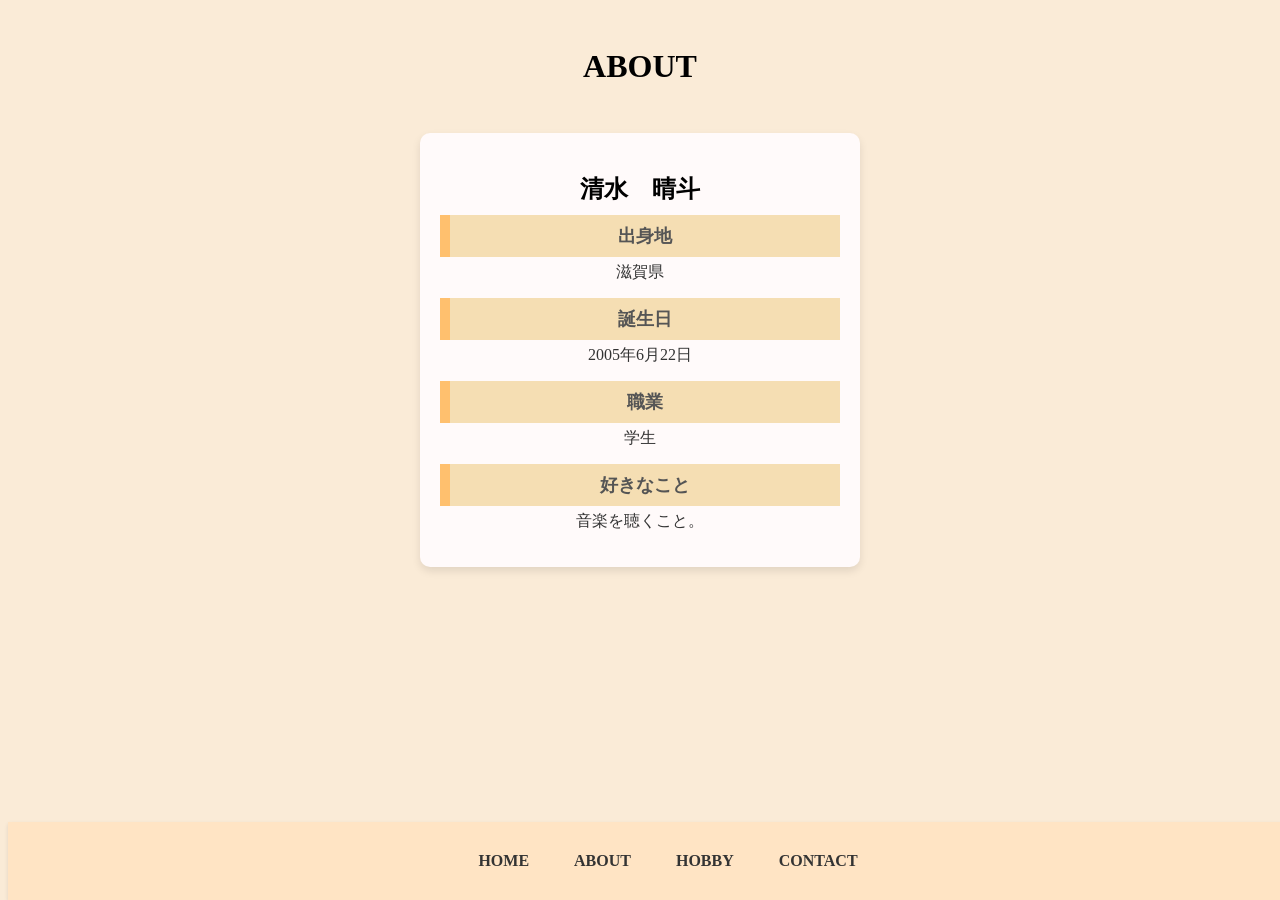
==== about.html @ 68d2a127 "commit" ====
<!DOCTYPE html>
<html lang="ja">
<head>
    <meta charset="UTF-8">
    <meta name="viewport" content="width=device-width, initial-scale=1.0">
    <title>プロフィール</title>
    <link rel="stylesheet" href="css/about.css">
</head>
<body>
    <h1>ABOUT</h1>
    <div class="profile-card">
        <h2>清水　晴斗</h2>
        <div class="profile-section">
            <h3>出身地</h3>
            <p>滋賀県</p>
        </div>
        <div class="profile-section">
            <h3>誕生日</h3>
            <p>2005年6月22日</p>
        </div>
        <div class="profile-section">
            <h3>職業</h3>
            <p>学生</p>
        </div>
        <div class="profile-section">
            <h3>好きなこと</h3>
            <p>音楽を聴くこと。</p>
        </div>
        
    </div>
</body>
</html>

    <div class="footer">
        <div class="menu">
            <a href="./index.html">HOME</a>
            <a href="./about.html">ABOUT</a>
            <a href="./hobby.html">HOBBY</a>
            <a href="./contact.html">CONTACT</a>
        </div>
    </div>
    
</body>
</html>
---- css/about.css ----
body {
    background-color: #faebd7;
}

h1 {
    text-align: center;
    margin: 1.5em 0;
}

/*プロフィール*/
@keyframes slideUp {
    0% {
        transform: translateY(100%);
        opacity: 0;
    }
    100% {
        transform: translateY(0);
        opacity: 1;
    }
}

.profile-card {
    animation: slideUp 1s ease-out;
    opacity: 1;
    transform: translateY(0);
}

.profile-card {
    border-radius: 10px;
    box-shadow: 0 4px 8px rgba(0, 0, 0, 0.1);
    max-width: 400px;
    margin: 20px auto;
    padding: 20px;
    text-align: center;
    background-color:#fffafa
}


h3 {
    padding: 0.5em 1em;
    margin: 2em 0;
    color: #000;
    background: #f5deb3;
    border-left: solid 10px #ffc06e;
}



/* Text styles within the profile card */
.profile-card h2 {
    font-size: 24px;
    margin-bottom: 10px;
}

.profile-card h3 {
    font-size: 18px;
    margin-bottom: 5px;
    color: #555;
}

.profile-section {
    margin-bottom: 15px;
}

.profile-section h3 {
    margin: 0;
}

.profile-section p {
    margin: 5px 0 0;
    font-size: 16px;
    color: #333;
}






/*メニューバー*/
.footer {
    background-color: #ffe4c4; /* 背景色 */
    padding: 20px; /* 内側の余白 */
    text-align: center; /* テキストの中央寄せ */
    box-shadow: 0 2px 4px rgba(0, 0, 0, 0.1); /* ボックスシャドウ */
    position: fixed;
    bottom: 0;
    width: 100%;
}

.footer .menu {
    display: flex; /* フレックスボックスレイアウト */
    justify-content: center; /* 子要素の中央寄せ */
    gap: 15px; /* 子要素間のスペース */
}

/* メニューリンクのスタイル */
.footer .menu a {
    text-decoration: none; /* テキスト装飾の削除 */
    color: #333; /* テキストの色 */
    font-weight: bold; /* 太字 */
    padding: 10px 15px; /* 内側の余白 */
    border-radius: 5px; /* 角丸 */
    transition: background-color 0.3s; /* 背景色のトランジション */
}
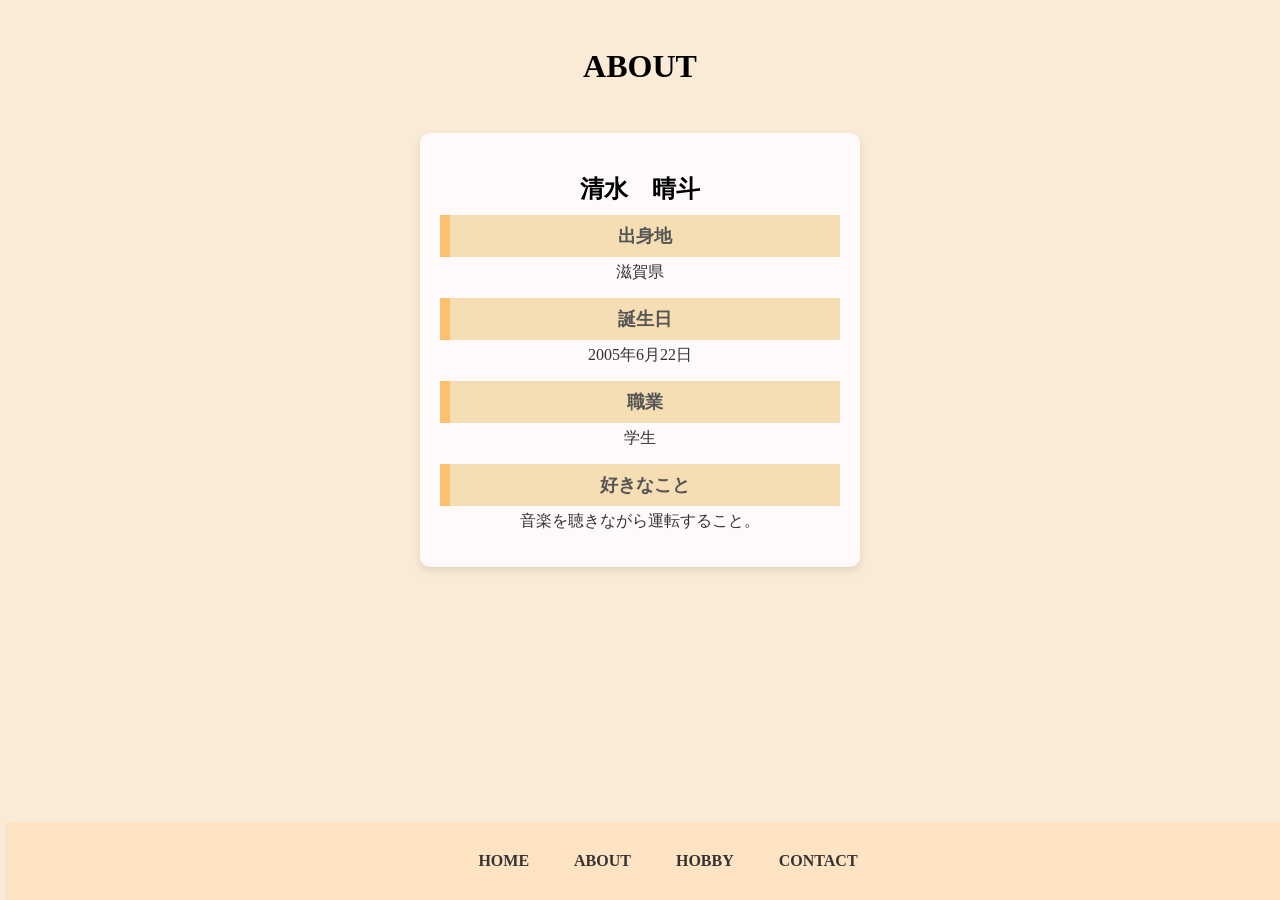
==== commit ea705b68: "commit" ====
--- a/about.html
+++ b/about.html
@@ -24,12 +24,10 @@
         </div>
         <div class="profile-section">
             <h3>好きなこと</h3>
-            <p>音楽を聴くこと。</p>
+            <p>音楽を聴きながら運転すること。</p>
         </div>
         
     </div>
-</body>
-</html>
 
     <div class="footer">
         <div class="menu">
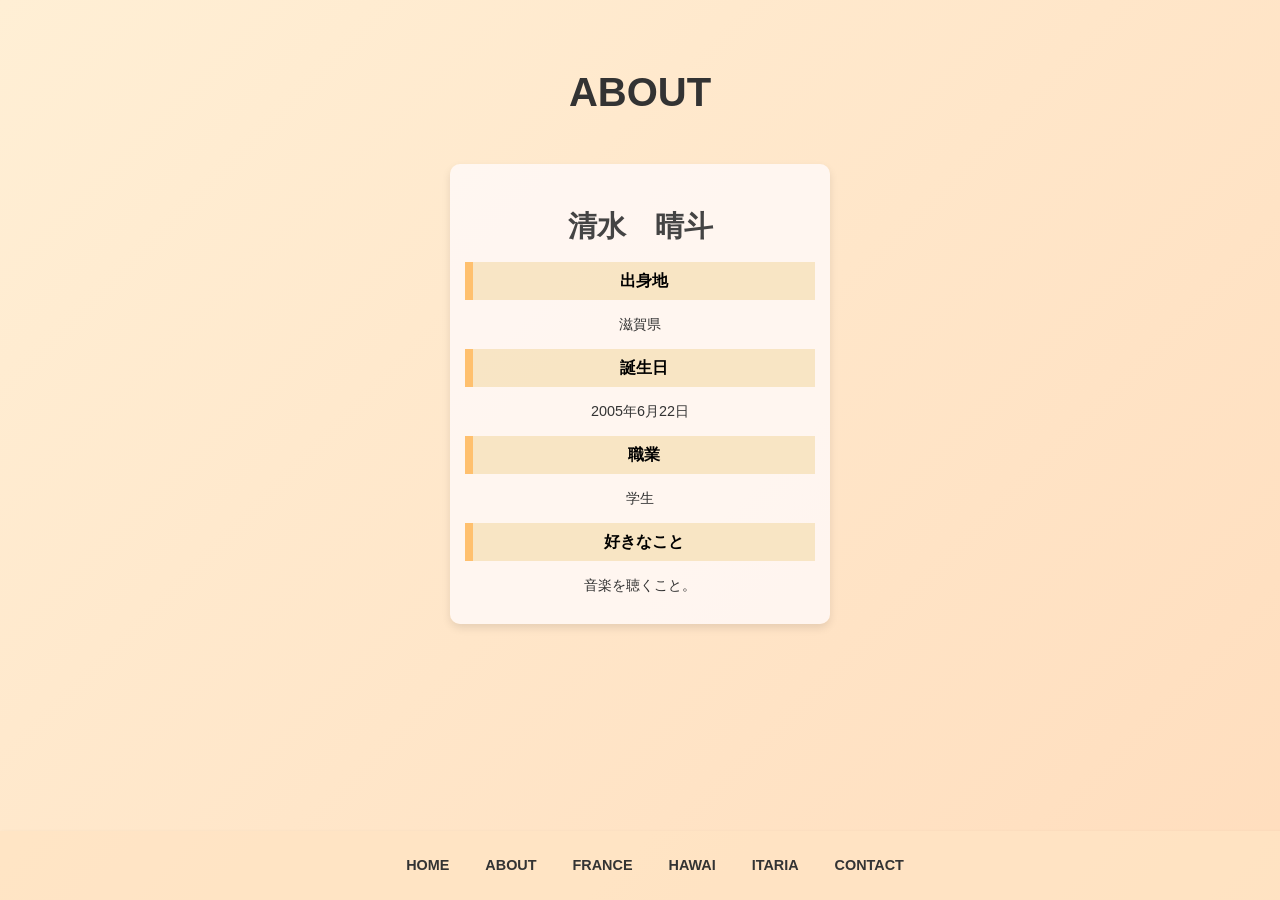
==== commit 26ad3b8d: "commit" ====
--- a/about.html
+++ b/about.html
@@ -7,36 +7,36 @@
     <link rel="stylesheet" href="css/about.css">
 </head>
 <body>
-    <h1>ABOUT</h1>
-    <div class="profile-card">
+    <h1 class="fade-in">ABOUT</h1>
+    <div class="profile-card slide-in">
         <h2>清水　晴斗</h2>
-        <div class="profile-section">
+        <div class="profile-section pop-in">
             <h3>出身地</h3>
             <p>滋賀県</p>
         </div>
-        <div class="profile-section">
+        <div class="profile-section pop-in">
             <h3>誕生日</h3>
             <p>2005年6月22日</p>
         </div>
-        <div class="profile-section">
+        <div class="profile-section pop-in">
             <h3>職業</h3>
             <p>学生</p>
         </div>
-        <div class="profile-section">
+        <div class="profile-section pop-in">
             <h3>好きなこと</h3>
-            <p>音楽を聴きながら運転すること。</p>
+            <p>音楽を聴くこと。</p>
         </div>
-        
     </div>
 
-    <div class="footer">
+    <div class="footer fade-in">
         <div class="menu">
             <a href="./index.html">HOME</a>
             <a href="./about.html">ABOUT</a>
-            <a href="./hobby.html">HOBBY</a>
+            <a href="./france.html">FRANCE</a>
+            <a href="./hawai.html">HAWAI</a>
+            <a href="./itaria.html">ITARIA</a>
             <a href="./contact.html">CONTACT</a>
         </div>
     </div>
-    
 </body>
 </html>
--- a/css/about.css
+++ b/css/about.css
@@ -1,105 +1,138 @@
 body {
-    background-color: #faebd7;
+    font-family: Arial, sans-serif;
+    line-height: 1.6;
+    padding: 20px;
+    max-width: 800px;
+    margin: 0 auto;
+    background: linear-gradient(-45deg, #faebd7, #ffe4b5, #ffdab9, #ffefd5);
+    background-size: 400% 400%;
+    animation: gradientBG 6s ease infinite, fadeIn 1s ease-out;
+}
+
+@keyframes gradientBG {
+    0% {
+        background-position: 0% 50%;
+    }
+    50% {
+        background-position: 100% 50%;
+    }
+    100% {
+        background-position: 0% 50%;
+    }
+}
+
+@keyframes fadeIn {
+    from { opacity: 0; }
+    to { opacity: 1; }
 }
 
 h1 {
     text-align: center;
-    margin: 1.5em 0;
+    margin: 1em 0;
+    font-size: 2.5em;
+    color: #333;
+    animation: slideDown 1s ease-out;
 }
 
-/*プロフィール*/
-@keyframes slideUp {
-    0% {
-        transform: translateY(100%);
-        opacity: 0;
-    }
-    100% {
-        transform: translateY(0);
-        opacity: 1;
-    }
-}
-
-.profile-card {
-    animation: slideUp 1s ease-out;
-    opacity: 1;
-    transform: translateY(0);
+@keyframes slideDown {
+    from { transform: translateY(-30px); opacity: 0; }
+    to { transform: translateY(0); opacity: 1; }
 }
 
 .profile-card {
     border-radius: 10px;
     box-shadow: 0 4px 8px rgba(0, 0, 0, 0.1);
-    max-width: 400px;
+    max-width: 350px;
     margin: 20px auto;
-    padding: 20px;
+    padding: 15px;
     text-align: center;
-    background-color:#fffafa
+    background-color: rgba(255, 250, 250, 0.8);
+    animation: fadeIn 1s ease-out 0.5s both, slideUp 1s ease-out 0.5s both;
 }
 
-
-h3 {
-    padding: 0.5em 1em;
-    margin: 2em 0;
-    color: #000;
-    background: #f5deb3;
-    border-left: solid 10px #ffc06e;
+@keyframes slideUp {
+    from { transform: translateY(30px); opacity: 0; }
+    to { transform: translateY(0); opacity: 1; }
 }
 
-
-
-/* Text styles within the profile card */
 .profile-card h2 {
-    font-size: 24px;
+    font-size: 1.8em;
     margin-bottom: 10px;
-}
-
-.profile-card h3 {
-    font-size: 18px;
-    margin-bottom: 5px;
-    color: #555;
+    color: #444;
+    animation: fadeIn 0.5s ease-out 1s both;
 }
 
 .profile-section {
-    margin-bottom: 15px;
+    margin-bottom: 12px;
+    opacity: 0;
+    animation: fadeInUp 0.5s ease-out forwards;
+}
+
+.profile-section:nth-child(2) { animation-delay: 1.2s; }
+.profile-section:nth-child(3) { animation-delay: 1.4s; }
+.profile-section:nth-child(4) { animation-delay: 1.6s; }
+.profile-section:nth-child(5) { animation-delay: 1.8s; }
+
+@keyframes fadeInUp {
+    from { transform: translateY(20px); opacity: 0; }
+    to { transform: translateY(0); opacity: 1; }
 }
 
 .profile-section h3 {
-    margin: 0;
+    padding: 0.4em 0.8em;
+    margin: 0.8em 0;
+    font-size: 1em;
+    color: #000;
+    background: rgba(245, 222, 179, 0.7);
+    border-left: solid 8px #ffc06e;
+    transition: all 0.3s ease;
+}
+
+.profile-section h3:hover {
+    transform: translateX(5px);
+    box-shadow: 1px 1px 3px rgba(0, 0, 0, 0.1);
 }
 
 .profile-section p {
     margin: 5px 0 0;
-    font-size: 16px;
+    font-size: 0.9em;
     color: #333;
+    transition: all 0.3s ease;
 }
 
+.profile-section:hover p {
+    transform: scale(1.03);
+}
 
-
-
-
-
-/*メニューバー*/
 .footer {
-    background-color: #ffe4c4; /* 背景色 */
-    padding: 20px; /* 内側の余白 */
-    text-align: center; /* テキストの中央寄せ */
-    box-shadow: 0 2px 4px rgba(0, 0, 0, 0.1); /* ボックスシャドウ */
+    background-color: rgba(255, 228, 196, 0.8);
+    padding: 15px;
+    text-align: center;
+    box-shadow: 0 2px 4px rgba(0, 0, 0, 0.1);
     position: fixed;
     bottom: 0;
+    left: 0;
     width: 100%;
+    animation: slideUp 1s ease-out;
 }
 
 .footer .menu {
-    display: flex; /* フレックスボックスレイアウト */
-    justify-content: center; /* 子要素の中央寄せ */
-    gap: 15px; /* 子要素間のスペース */
+    display: flex;
+    justify-content: center;
+    gap: 12px;
 }
 
-/* メニューリンクのスタイル */
 .footer .menu a {
-    text-decoration: none; /* テキスト装飾の削除 */
-    color: #333; /* テキストの色 */
-    font-weight: bold; /* 太字 */
-    padding: 10px 15px; /* 内側の余白 */
-    border-radius: 5px; /* 角丸 */
-    transition: background-color 0.3s; /* 背景色のトランジション */
+    text-decoration: none;
+    color: #333;
+    font-weight: bold;
+    padding: 8px 12px;
+    border-radius: 4px;
+    font-size: 0.9em;
+    transition: all 0.3s ease;
 }
+
+.footer .menu a:hover {
+    background-color: rgba(0, 0, 0, 0.1);
+    transform: translateY(-2px);
+}
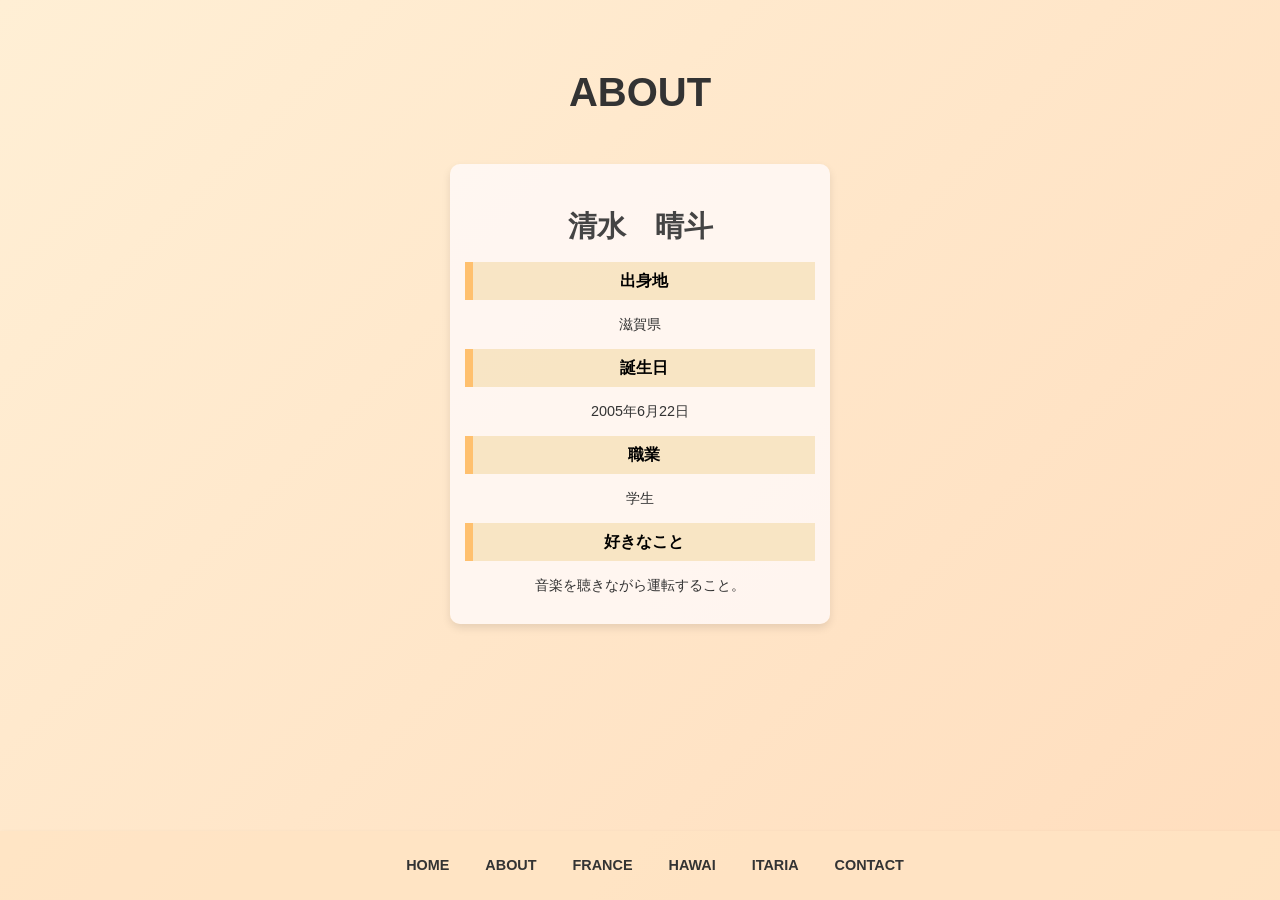
==== commit e054c2da: "Merge branch 'main' of https://github.com/shimizu0622/about-me" ====
--- a/about.html
+++ b/about.html
@@ -24,7 +24,7 @@
         </div>
         <div class="profile-section pop-in">
             <h3>好きなこと</h3>
-            <p>音楽を聴くこと。</p>
+            <p>音楽を聴きながら運転すること。</p>
         </div>
     </div>
 
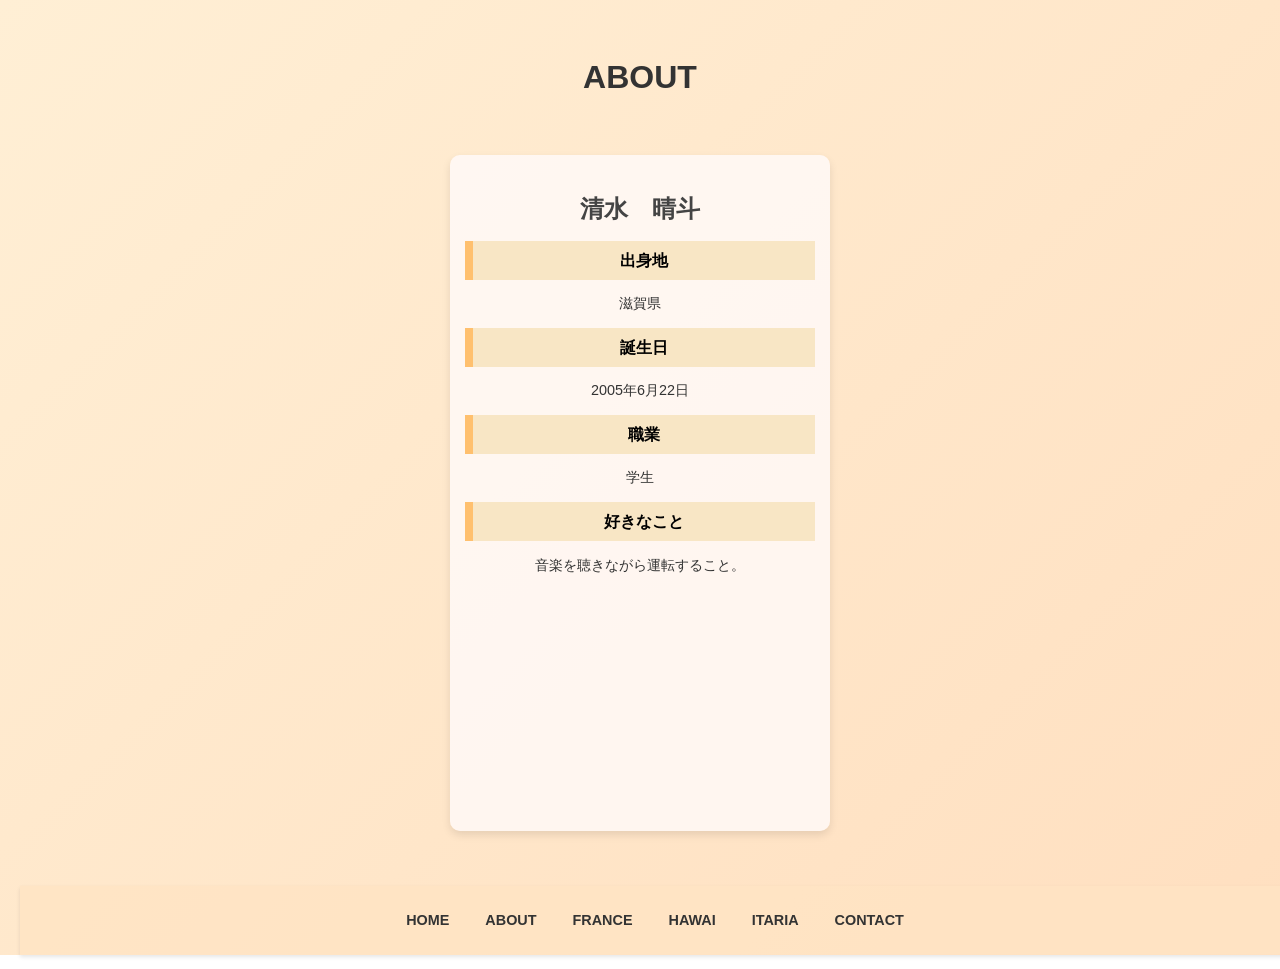
==== commit 7733c224: "commit" ====
--- a/about.html
+++ b/about.html
@@ -38,5 +38,47 @@
             <a href="./contact.html">CONTACT</a>
         </div>
     </div>
+
+    <script src="https://cdnjs.cloudflare.com/ajax/libs/gsap/3.9.1/gsap.min.js"></script>
+    <script>
+        document.addEventListener('DOMContentLoaded', (event) => {
+            // ページ要素のアニメーション
+            gsap.from("h1", {duration: 1, y: -50, opacity: 0, ease: "power3.out"});
+            gsap.from(".profile-card", {duration: 1, y: 50, opacity: 0, ease: "power3.out", delay: 0.5});
+            
+            // プロフィールセクションのアニメーション
+            gsap.from(".profile-section", {
+                duration: 0.8,
+                y: 30,
+                opacity: 0,
+                stagger: 0.2,
+                ease: "power2.out",
+                delay: 1
+            });
+
+            // フッターのアニメーション
+            gsap.from(".footer", {duration: 1, y: 50, opacity: 0, ease: "power3.out", delay: 1.5});
+
+            // プロフィールセクションのホバーエフェクト
+            document.querySelectorAll('.profile-section').forEach(section => {
+                section.addEventListener('mouseenter', () => {
+                    gsap.to(section, {duration: 0.3, scale: 1.05, backgroundColor: "rgba(255, 228, 196, 0.2)"});
+                });
+                section.addEventListener('mouseleave', () => {
+                    gsap.to(section, {duration: 0.3, scale: 1, backgroundColor: "transparent"});
+                });
+            });
+
+            // メニューリンクのホバーエフェクト
+            document.querySelectorAll('.menu a').forEach(link => {
+                link.addEventListener('mouseenter', () => {
+                    gsap.to(link, {duration: 0.3, y: -3, color: "#ff6b6b"});
+                });
+                link.addEventListener('mouseleave', () => {
+                    gsap.to(link, {duration: 0.3, y: 0, color: "#333"});
+                });
+            });
+        });
+    </script>
 </body>
-</html>
+</html>
--- a/css/about.css
+++ b/css/about.css
@@ -2,23 +2,25 @@
     font-family: Arial, sans-serif;
     line-height: 1.6;
     padding: 20px;
-    max-width: 800px;
+    max-width: 100%;
     margin: 0 auto;
     background: linear-gradient(-45deg, #faebd7, #ffe4b5, #ffdab9, #ffefd5);
     background-size: 400% 400%;
-    animation: gradientBG 6s ease infinite, fadeIn 1s ease-out;
+    animation: gradientBG 6s ease infinite;
+    min-height: 100vh;
+    display: flex;
+    flex-direction: column;
 }
 
 @keyframes gradientBG {
-    0% {
-        background-position: 0% 50%;
-    }
-    50% {
-        background-position: 100% 50%;
-    }
-    100% {
-        background-position: 0% 50%;
-    }
+    0% { background-position: 0% 50%; }
+    50% { background-position: 100% 50%; }
+    100% { background-position: 0% 50%; }
+}
+
+.fade-in {
+    opacity: 0;
+    animation: fadeIn 1s ease-out forwards;
 }
 
 @keyframes fadeIn {
@@ -29,7 +31,7 @@
 h1 {
     text-align: center;
     margin: 1em 0;
-    font-size: 2.5em;
+    font-size: 2em;
     color: #333;
     animation: slideDown 1s ease-out;
 }
@@ -39,15 +41,9 @@
     to { transform: translateY(0); opacity: 1; }
 }
 
-.profile-card {
-    border-radius: 10px;
-    box-shadow: 0 4px 8px rgba(0, 0, 0, 0.1);
-    max-width: 350px;
-    margin: 20px auto;
-    padding: 15px;
-    text-align: center;
-    background-color: rgba(255, 250, 250, 0.8);
-    animation: fadeIn 1s ease-out 0.5s both, slideUp 1s ease-out 0.5s both;
+.slide-in {
+    opacity: 0;
+    animation: slideUp 1s ease-out forwards;
 }
 
 @keyframes slideUp {
@@ -55,11 +51,23 @@
     to { transform: translateY(0); opacity: 1; }
 }
 
+.profile-card {
+    border-radius: 10px;
+    box-shadow: 0 4px 8px rgba(0, 0, 0, 0.1);
+    width: 90%;
+    max-width: 350px;
+    margin: 20px auto;
+    padding: 15px;
+    text-align: center;
+    background-color: rgba(255, 250, 250, 0.8);
+    flex-grow: 1;
+}
+
 .profile-card h2 {
-    font-size: 1.8em;
+    font-size: 1.5em;
     margin-bottom: 10px;
     color: #444;
-    animation: fadeIn 0.5s ease-out 1s both;
+    animation: fadeIn 0.5s ease-out 0.5s both;
 }
 
 .profile-section {
@@ -68,10 +76,10 @@
     animation: fadeInUp 0.5s ease-out forwards;
 }
 
-.profile-section:nth-child(2) { animation-delay: 1.2s; }
-.profile-section:nth-child(3) { animation-delay: 1.4s; }
-.profile-section:nth-child(4) { animation-delay: 1.6s; }
-.profile-section:nth-child(5) { animation-delay: 1.8s; }
+.profile-section:nth-child(2) { animation-delay: 0.7s; }
+.profile-section:nth-child(3) { animation-delay: 0.9s; }
+.profile-section:nth-child(4) { animation-delay: 1.1s; }
+.profile-section:nth-child(5) { animation-delay: 1.3s; }
 
 @keyframes fadeInUp {
     from { transform: translateY(20px); opacity: 0; }
@@ -88,11 +96,6 @@
     transition: all 0.3s ease;
 }
 
-.profile-section h3:hover {
-    transform: translateX(5px);
-    box-shadow: 1px 1px 3px rgba(0, 0, 0, 0.1);
-}
-
 .profile-section p {
     margin: 5px 0 0;
     font-size: 0.9em;
@@ -100,24 +103,18 @@
     transition: all 0.3s ease;
 }
 
-.profile-section:hover p {
-    transform: scale(1.03);
-}
-
 .footer {
     background-color: rgba(255, 228, 196, 0.8);
     padding: 15px;
     text-align: center;
     box-shadow: 0 2px 4px rgba(0, 0, 0, 0.1);
-    position: fixed;
-    bottom: 0;
-    left: 0;
     width: 100%;
-    animation: slideUp 1s ease-out;
+    margin-top: auto;
 }
 
 .footer .menu {
     display: flex;
+    flex-wrap: wrap;
     justify-content: center;
     gap: 12px;
 }
@@ -135,4 +132,59 @@
 .footer .menu a:hover {
     background-color: rgba(0, 0, 0, 0.1);
     transform: translateY(-2px);
+}
+
+@media screen and (max-width: 600px) {
+    body {
+        padding: 10px;
+        justify-content: space-between;
+    }
+
+    h1 {
+        font-size: 1.6em;
+        margin: 0.5em 0;
+    }
+
+    .profile-card {
+        width: 95%;
+        padding: 10px;
+        margin: 10px auto;
+        flex-grow: 0;
+    }
+
+    .profile-card h2 {
+        font-size: 1.3em;
+    }
+
+    .profile-section h3 {
+        font-size: 0.9em;
+        padding: 0.3em 0.6em;
+        margin: 0.6em 0;
+    }
+
+    .profile-section p {
+        font-size: 0.8em;
+    }
+
+    .footer {
+        margin-top: 20px;
+    }
+
+    .footer .menu {
+        flex-direction: column;
+        align-items: center;
+    }
+
+    .footer .menu a {
+        width: 100%;
+        text-align: center;
+        margin-bottom: 5px;
+    }
+}
+
+@media (hover: none) {
+    .footer .menu a:hover {
+        transform: none;
+        background-color: transparent;
+    }
 }
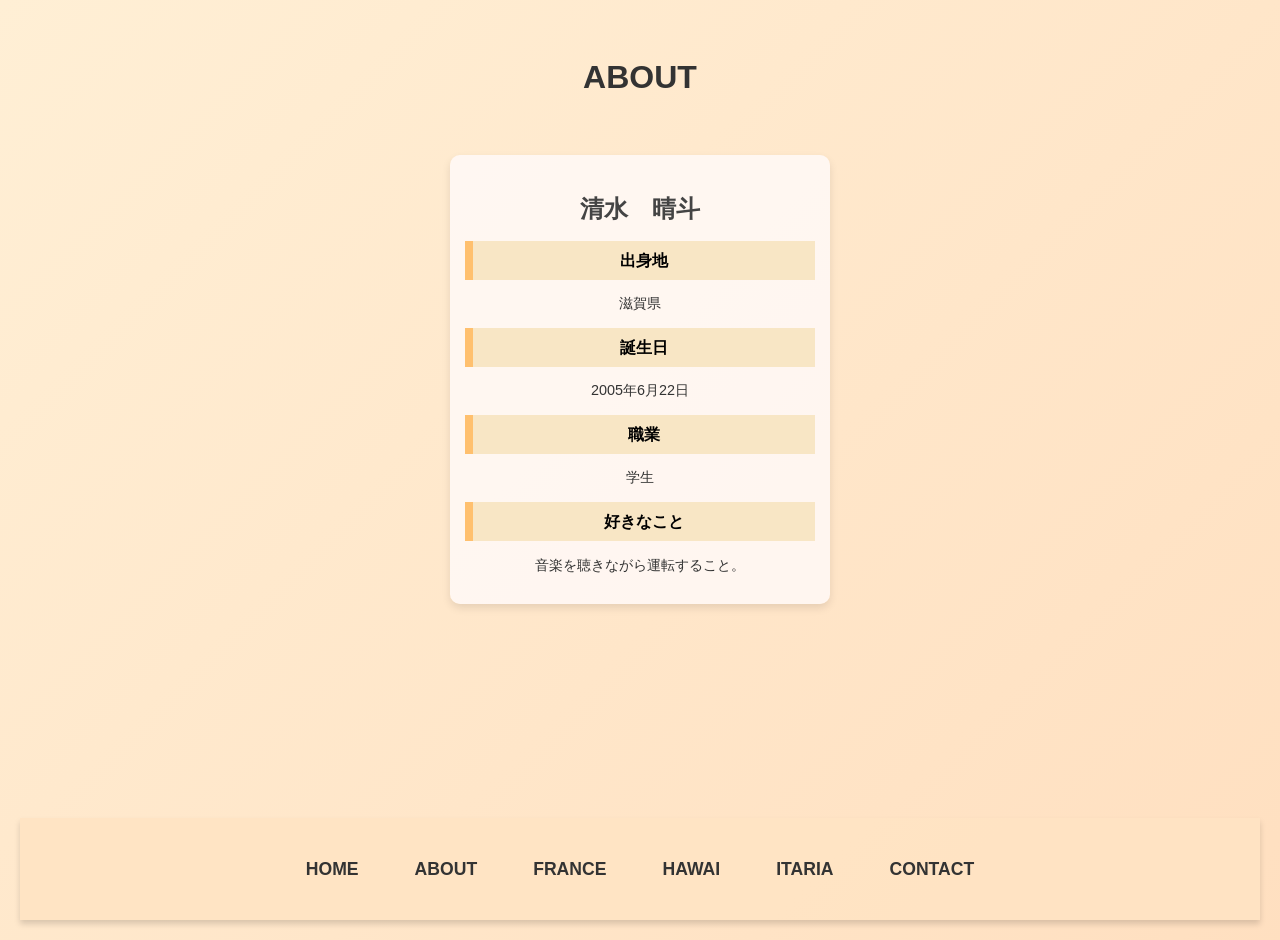
==== commit 482d99bc: "commit" ====
--- a/about.html
+++ b/about.html
@@ -40,45 +40,6 @@
     </div>
 
     <script src="https://cdnjs.cloudflare.com/ajax/libs/gsap/3.9.1/gsap.min.js"></script>
-    <script>
-        document.addEventListener('DOMContentLoaded', (event) => {
-            // ページ要素のアニメーション
-            gsap.from("h1", {duration: 1, y: -50, opacity: 0, ease: "power3.out"});
-            gsap.from(".profile-card", {duration: 1, y: 50, opacity: 0, ease: "power3.out", delay: 0.5});
-            
-            // プロフィールセクションのアニメーション
-            gsap.from(".profile-section", {
-                duration: 0.8,
-                y: 30,
-                opacity: 0,
-                stagger: 0.2,
-                ease: "power2.out",
-                delay: 1
-            });
-
-            // フッターのアニメーション
-            gsap.from(".footer", {duration: 1, y: 50, opacity: 0, ease: "power3.out", delay: 1.5});
-
-            // プロフィールセクションのホバーエフェクト
-            document.querySelectorAll('.profile-section').forEach(section => {
-                section.addEventListener('mouseenter', () => {
-                    gsap.to(section, {duration: 0.3, scale: 1.05, backgroundColor: "rgba(255, 228, 196, 0.2)"});
-                });
-                section.addEventListener('mouseleave', () => {
-                    gsap.to(section, {duration: 0.3, scale: 1, backgroundColor: "transparent"});
-                });
-            });
-
-            // メニューリンクのホバーエフェクト
-            document.querySelectorAll('.menu a').forEach(link => {
-                link.addEventListener('mouseenter', () => {
-                    gsap.to(link, {duration: 0.3, y: -3, color: "#ff6b6b"});
-                });
-                link.addEventListener('mouseleave', () => {
-                    gsap.to(link, {duration: 0.3, y: 0, color: "#333"});
-                });
-            });
-        });
-    </script>
+    <script src="js/about.js"></script>
 </body>
 </html>
--- a/css/about.css
+++ b/css/about.css
@@ -60,7 +60,6 @@
     padding: 15px;
     text-align: center;
     background-color: rgba(255, 250, 250, 0.8);
-    flex-grow: 1;
 }
 
 .profile-card h2 {
@@ -104,34 +103,35 @@
 }
 
 .footer {
-    background-color: rgba(255, 228, 196, 0.8);
-    padding: 15px;
+    background-color: rgba(255, 228, 196, 0.9);
     text-align: center;
-    box-shadow: 0 2px 4px rgba(0, 0, 0, 0.1);
+    box-shadow: 0 4px 6px rgba(0, 0, 0, 0.15);
     width: 100%;
     margin-top: auto;
+    padding: 25px 0;
 }
 
 .footer .menu {
     display: flex;
     flex-wrap: wrap;
     justify-content: center;
-    gap: 12px;
+    gap: 20px;
 }
 
 .footer .menu a {
     text-decoration: none;
     color: #333;
     font-weight: bold;
-    padding: 8px 12px;
-    border-radius: 4px;
-    font-size: 0.9em;
+    padding: 12px 18px;
+    border-radius: 6px;
+    font-size: 1.1em;
     transition: all 0.3s ease;
 }
 
 .footer .menu a:hover {
-    background-color: rgba(0, 0, 0, 0.1);
-    transform: translateY(-2px);
+    background-color: rgba(0, 0, 0, 0.15);
+    transform: translateY(-3px);
+    box-shadow: 0 2px 4px rgba(0, 0, 0, 0.1);
 }
 
 @media screen and (max-width: 600px) {
@@ -168,17 +168,20 @@
 
     .footer {
         margin-top: 20px;
+        padding: 20px 0;
     }
 
     .footer .menu {
         flex-direction: column;
         align-items: center;
+        gap: 15px;
     }
 
     .footer .menu a {
-        width: 100%;
+        width: 80%;
         text-align: center;
-        margin-bottom: 5px;
+        padding: 10px 15px;
+        font-size: 1em;
     }
 }
 
@@ -186,5 +189,6 @@
     .footer .menu a:hover {
         transform: none;
         background-color: transparent;
+        box-shadow: none;
     }
 }
